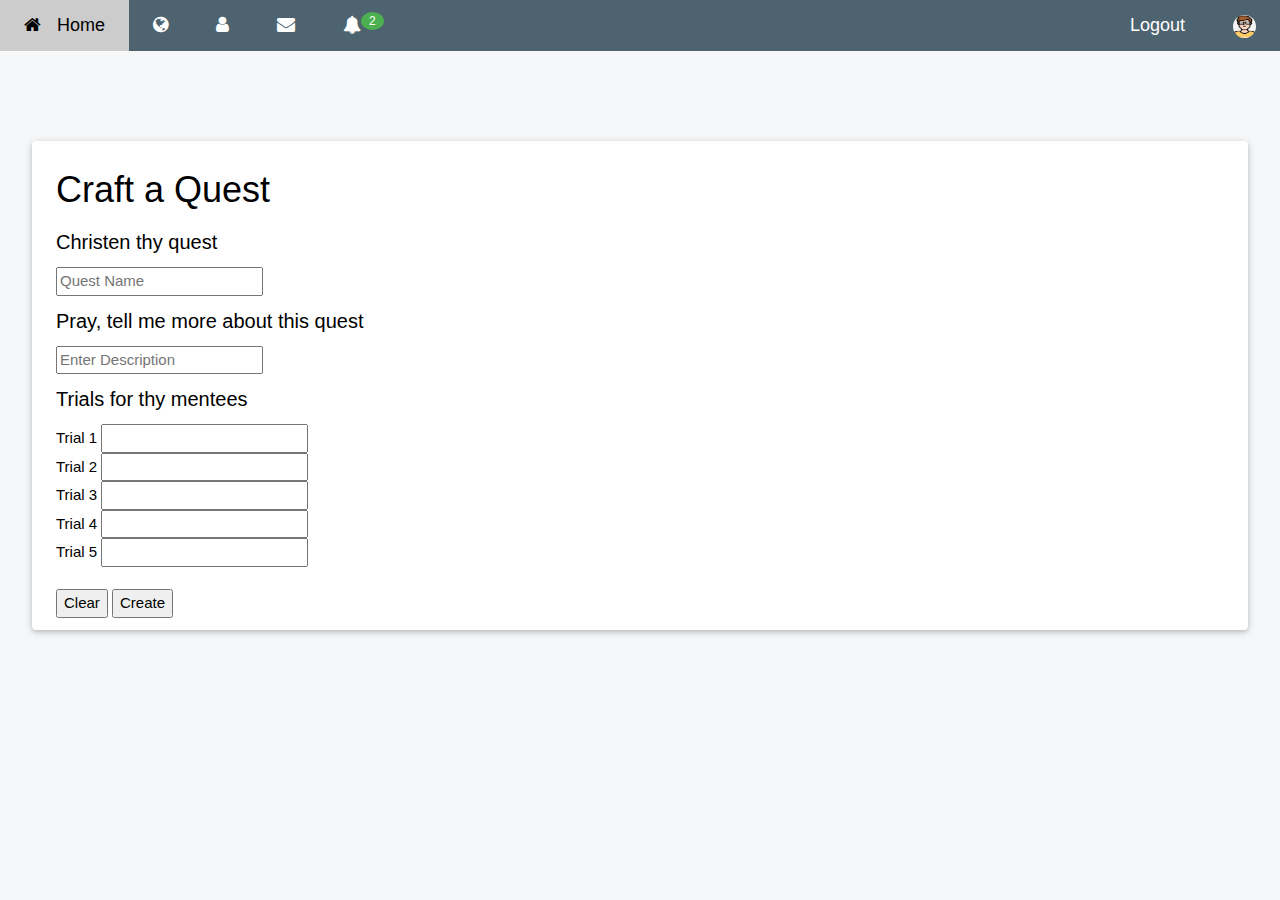
==== ProjectTemplate/courseCreation.html @ bb8de032 "fixed course creation and menteedashboard function" ====
<!DOCTYPE html>
<html lang="en">
<head>
    <meta charset="UTF-8">
    <meta http-equiv="X-UA-Compatible" content="IE=edge">
    <meta name="viewport" content="width=<device-width>, initial-scale=1.0">
    <title>Course Creation</title>
    <link rel="stylesheet" href="style1.css">
    <link rel="stylesheet" href="style2.css">
    <link rel='stylesheet' href='https://fonts.googleapis.com/css?family=Open+Sans'>
    <link rel="stylesheet" href="https://cdnjs.cloudflare.com/ajax/libs/font-awesome/4.7.0/css/font-awesome.min.css">
    <script src="https://ajax.googleapis.com/ajax/libs/jquery/3.3.1/jquery.min.js"></script>
    <script>
        function clearQuest(){
            $('#questTitle').val("");
            $('#task1').val("");
            $('#task2').val("");
            $('#task3').val("");
            $('#task4').val("");
            $('#task5').val("");
        }

        function createQuest(title, t1, t2, t3, t4, t5, description){

            if (t2 == ''){t2 = null;};
            if (t3 == ''){t3 = null;};
            if (t4 == ''){t4 = null;};
            if (t5 == ''){t5 = null;};

            console.log(title, t1, t2, t3, t4, t5);
            
            var webMethod = "ProjectServices.asmx/CreateQuests";
            var parameters = "{\"title\":\"" + encodeURI(title) + "\",\"check1\":\"" + encodeURI(t1) +
            "\",\"check2\":\"" + encodeURI(t2) + "\",\"check3\":\"" + encodeURI(t3) +
            "\",\"check4\":\"" + encodeURI(t4) + "\",\"check5\":\"" + encodeURI(t5) + 
                "\", ,\"description\":\"" + encodeURI(description) + "\"}";

            //jQuery ajax method
            $.ajax({
                type: "POST",
                url: webMethod,
                data: parameters,
                contentType: "application/json; charset=utf-8",
                dataType: "json",
                success: function (msg) {
                    // window.open('profilePictureUpload.aspx', '_self')
                    clearQuest();
                    alert("Quest Created!");
                    window.open('mentorDashboard.html', '_self');
                },
                error: function (e) {
                    console.log('Failed to create quest...')
                    alert("boo...");
                }
            })
        
        }

        
    </script>
</head>
<body class="w3-theme-l5">
    <div class="w3-top">
        <div class="w3-bar w3-theme-d2 w3-left-align w3-large">
          <a class="w3-bar-item w3-button w3-hide-medium w3-hide-large w3-right w3-padding-large w3-hover-white w3-large w3-theme-d2"
            href="javascript:void(0);" onclick="openNav()"><i class="fa fa-bars"></i></a>
          <a href="dashboard.html" class="w3-bar-item w3-button w3-padding-large w3-theme-d4"><i
              class="fa fa-home w3-margin-right"></i>Home</a>
          <a href="#" class="w3-bar-item w3-button w3-hide-small w3-padding-large w3-hover-white" title="News"><i
              class="fa fa-globe"></i></a>
          <a href="profile.html" class="w3-bar-item w3-button w3-hide-small w3-padding-large w3-hover-white"
            title="Account Settings"><i class="fa fa-user"></i></a>
          <a href="#" class="w3-bar-item w3-button w3-hide-small w3-padding-large w3-hover-white" title="Messages"><i
              class="fa fa-envelope"></i></a>
          <div class="w3-dropdown-hover w3-hide-small">
            <button class="w3-button w3-padding-large" title="Notifications"><i class="fa fa-bell"></i><span
                class="w3-badge w3-right w3-small w3-green">2</span></button>
            <div class="w3-dropdown-content w3-card-4 w3-bar-block" style="width:300px">
              <a href="#" class="w3-bar-item w3-button">You have one new Achievement!</a>
              <a href="dashboard.html" class="w3-bar-item w3-button">You have one new Task on your Dashboard!</a>
            </div>
          </div>
          <a href="#" class="w3-bar-item w3-button w3-hide-small w3-right w3-padding-large w3-hover-white"
            title="My Account">
            <img src="ProfilePic.png" class="w3-circle" style="height:23px;width:23px" alt="Avatar">
          </a>
          <a href="#" class="w3-bar-item w3-button w3-right w3-padding-large w3-hover-white">Logout</a>
        </div>
      </div>
    <div>
        <br><br>
        <div class="w3-container w3-content" style="max-width:1400px;margin-top:80px">
        <div class="w3-card w3-round w3-white w3-margin w3-padding-large">
        <h1>Craft a Quest</h1>
        <form onsubmit="createQuest($('#questTitle').val(), $('#task1').val(), $('#task2').val(), $('#task3').val(), 
                                    $('#task4').val(), $('#task5').val(), $('#questDescription').val()); return false;">
            <section>
                <label><h4>Christen thy quest</h4></label>
                <input placeholder="Quest Name" type="text" id="questTitle" required>
            </section>

            <section>
                <label><h4>Pray, tell me more about this quest</h4></label>
                <input placeholder="Enter Description" type="text" id="questDescription" required>
            </section>

            <section><h4>Trials for thy mentees</h4></section>
            <section>
                <label>Trial 1</label>
                <input type="text" id="task1" required>
            </section>
            <section>
                <label>Trial 2</label>
                <input type="text" id="task2" >
            </section>
            <section>
                <label>Trial 3</label>
                <input type="text" id="task3" >
            </section>
            <section>
                <label>Trial 4</label>
                <input type="text" id="task4" >
            </section>
            <section>
                <label>Trial 5</label>
                <input type="text" id="task5" >
            </section><br>

            <section id="buttons">
                <button type="reset" class="button" onclick="clearQuest()">Clear</button>
                <button class="button" id="submitButton" type="submit">Create</button>
            </section>
        </form>
    </div>
        </div>
    </div>
</body>
</html>
---- ProjectTemplate/style1.css ----
/* W3.CSS 4.15 December 2020 by Jan Egil and Borge Refsnes */
html{box-sizing:border-box}*,*:before,*:after{box-sizing:inherit}
/* Extract from normalize.css by Nicolas Gallagher and Jonathan Neal git.io/normalize */
html{-ms-text-size-adjust:100%;-webkit-text-size-adjust:100%}body{margin:0}
article,aside,details,figcaption,figure,footer,header,main,menu,nav,section{display:block}summary{display:list-item}
audio,canvas,progress,video{display:inline-block}progress{vertical-align:baseline}
audio:not([controls]){display:none;height:0}[hidden],template{display:none}
a{background-color:transparent}a:active,a:hover{outline-width:0}
abbr[title]{border-bottom:none;text-decoration:underline;text-decoration:underline dotted}
b,strong{font-weight:bolder}dfn{font-style:italic}mark{background:#ff0;color:#000}
small{font-size:80%}sub,sup{font-size:75%;line-height:0;position:relative;vertical-align:baseline}
sub{bottom:-0.25em}sup{top:-0.5em}figure{margin:1em 40px}img{border-style:none}
code,kbd,pre,samp{font-family:monospace,monospace;font-size:1em}hr{box-sizing:content-box;height:0;overflow:visible}
button,input,select,textarea,optgroup{font:inherit;margin:0}optgroup{font-weight:bold}
button,input{overflow:visible}button,select{text-transform:none}
button,[type=button],[type=reset],[type=submit]{-webkit-appearance:button}
button::-moz-focus-inner,[type=button]::-moz-focus-inner,[type=reset]::-moz-focus-inner,[type=submit]::-moz-focus-inner{border-style:none;padding:0}
button:-moz-focusring,[type=button]:-moz-focusring,[type=reset]:-moz-focusring,[type=submit]:-moz-focusring{outline:1px dotted ButtonText}
fieldset{border:1px solid #c0c0c0;margin:0 2px;padding:.35em .625em .75em}
legend{color:inherit;display:table;max-width:100%;padding:0;white-space:normal}textarea{overflow:auto}
[type=checkbox],[type=radio]{padding:0}
[type=number]::-webkit-inner-spin-button,[type=number]::-webkit-outer-spin-button{height:auto}
[type=search]{-webkit-appearance:textfield;outline-offset:-2px}
[type=search]::-webkit-search-decoration{-webkit-appearance:none}
::-webkit-file-upload-button{-webkit-appearance:button;font:inherit}

/* End extract */
html,body{font-family:Verdana,sans-serif;font-size:15px;line-height:1.5}html{overflow-x:hidden}
h1{font-size:36px}h2{font-size:30px}h3{font-size:24px}h4{font-size:20px}h5{font-size:18px}h6{font-size:16px}
.w3-serif{font-family:serif}.w3-sans-serif{font-family:sans-serif}.w3-cursive{font-family:cursive}.w3-monospace{font-family:monospace}
h1,h2,h3,h4,h5,h6{font-family:"Segoe UI",Arial,sans-serif;font-weight:400;margin:10px 0}.w3-wide{letter-spacing:4px}
hr{border:0;border-top:1px solid #eee;margin:20px 0}

.w3-image{max-width:100%;height:auto}img{vertical-align:middle}a{color:inherit}
.w3-table,.w3-table-all{border-collapse:collapse;border-spacing:0;width:100%;display:table}.w3-table-all{border:1px solid #ccc}
.w3-bordered tr,.w3-table-all tr{border-bottom:1px solid #ddd}.w3-striped tbody tr:nth-child(even){background-color:#f1f1f1}
.w3-table-all tr:nth-child(odd){background-color:#fff}.w3-table-all tr:nth-child(even){background-color:#f1f1f1}
.w3-hoverable tbody tr:hover,.w3-ul.w3-hoverable li:hover{background-color:#ccc}.w3-centered tr th,.w3-centered tr td{text-align:center}
.w3-table td,.w3-table th,.w3-table-all td,.w3-table-all th{padding:8px 8px;display:table-cell;text-align:left;vertical-align:top}
.w3-table th:first-child,.w3-table td:first-child,.w3-table-all th:first-child,.w3-table-all td:first-child{padding-left:16px}
.w3-btn,.w3-button{border:none;display:inline-block;padding:8px 16px;vertical-align:middle;overflow:hidden;text-decoration:none;color:inherit;background-color:inherit;text-align:center;cursor:pointer;white-space:nowrap}
.w3-btn:hover{box-shadow:0 8px 16px 0 rgba(0,0,0,0.2),0 6px 20px 0 rgba(0,0,0,0.19)}
.w3-btn,.w3-button{-webkit-touch-callout:none;-webkit-user-select:none;-khtml-user-select:none;-moz-user-select:none;-ms-user-select:none;user-select:none}   
.w3-disabled,.w3-btn:disabled,.w3-button:disabled{cursor:not-allowed;opacity:0.3}.w3-disabled *,:disabled *{pointer-events:none}
.w3-btn.w3-disabled:hover,.w3-btn:disabled:hover{box-shadow:none}
.w3-badge,.w3-tag{background-color:#000;color:#fff;display:inline-block;padding-left:8px;padding-right:8px;text-align:center}.w3-badge{border-radius:50%}
.w3-ul{list-style-type:none;padding:0;margin:0}.w3-ul li{padding:8px 16px;border-bottom:1px solid #ddd}.w3-ul li:last-child{border-bottom:none}
.w3-tooltip,.w3-display-container{position:relative}.w3-tooltip .w3-text{display:none}.w3-tooltip:hover .w3-text{display:inline-block}
.w3-ripple:active{opacity:0.5}.w3-ripple{transition:opacity 0s}
.w3-input{padding:8px;display:block;border:none;border-bottom:1px solid #ccc;width:100%}
.w3-select{padding:9px 0;width:100%;border:none;border-bottom:1px solid #ccc}
.w3-dropdown-click,.w3-dropdown-hover{position:relative;display:inline-block;cursor:pointer}
.w3-dropdown-hover:hover .w3-dropdown-content{display:block}
.w3-dropdown-hover:first-child,.w3-dropdown-click:hover{background-color:#ccc;color:#000}
.w3-dropdown-hover:hover > .w3-button:first-child,.w3-dropdown-click:hover > .w3-button:first-child{background-color:#ccc;color:#000}
.w3-dropdown-content{cursor:auto;color:#000;background-color:#fff;display:none;position:absolute;min-width:160px;margin:0;padding:0;z-index:1}
.w3-check,.w3-radio{width:24px;height:24px;position:relative;top:6px}
.w3-sidebar{height:100%;width:200px;background-color:#fff;position:fixed!important;z-index:1;overflow:auto}
.w3-bar-block .w3-dropdown-hover,.w3-bar-block .w3-dropdown-click{width:100%}
.w3-bar-block .w3-dropdown-hover .w3-dropdown-content,.w3-bar-block .w3-dropdown-click .w3-dropdown-content{min-width:100%}
.w3-bar-block .w3-dropdown-hover .w3-button,.w3-bar-block .w3-dropdown-click .w3-button{width:100%;text-align:left;padding:8px 16px}
.w3-main,#main{transition:margin-left .4s}
.w3-modal{z-index:3;display:none;padding-top:100px;position:fixed;left:0;top:0;width:100%;height:100%;overflow:auto;background-color:rgb(0,0,0);background-color:rgba(0,0,0,0.4)}
.w3-modal-content{margin:auto;background-color:#fff;position:relative;padding:0;outline:0;width:600px}
.w3-bar{width:100%;overflow:hidden}.w3-center .w3-bar{display:inline-block;width:auto}
.w3-bar .w3-bar-item{padding:8px 16px;float:left;width:auto;border:none;display:block;outline:0}
.w3-bar .w3-dropdown-hover,.w3-bar .w3-dropdown-click{position:static;float:left}
.w3-bar .w3-button{white-space:normal}
.w3-bar-block .w3-bar-item{width:100%;display:block;padding:8px 16px;text-align:left;border:none;white-space:normal;float:none;outline:0}
.w3-bar-block.w3-center .w3-bar-item{text-align:center}.w3-block{display:block;width:100%}
.w3-responsive{display:block;overflow-x:auto}
.w3-container:after,.w3-container:before,.w3-panel:after,.w3-panel:before,.w3-row:after,.w3-row:before,.w3-row-padding:after,.w3-row-padding:before,
.w3-cell-row:before,.w3-cell-row:after,.w3-clear:after,.w3-clear:before,.w3-bar:before,.w3-bar:after{content:"";display:table;clear:both}
.w3-col,.w3-half,.w3-third,.w3-twothird,.w3-threequarter,.w3-quarter{float:left;width:100%}
.w3-col.s1{width:8.33333%}.w3-col.s2{width:16.66666%}.w3-col.s3{width:24.99999%}.w3-col.s4{width:33.33333%}
.w3-col.s5{width:41.66666%}.w3-col.s6{width:49.99999%}.w3-col.s7{width:58.33333%}.w3-col.s8{width:66.66666%}
.w3-col.s9{width:74.99999%}.w3-col.s10{width:83.33333%}.w3-col.s11{width:91.66666%}.w3-col.s12{width:99.99999%}
@media (min-width:601px){.w3-col.m1{width:8.33333%}.w3-col.m2{width:16.66666%}.w3-col.m3,.w3-quarter{width:24.99999%}.w3-col.m4,.w3-third{width:33.33333%}
.w3-col.m5{width:41.66666%}.w3-col.m6,.w3-half{width:49.99999%}.w3-col.m7{width:58.33333%}.w3-col.m8,.w3-twothird{width:66.66666%}
.w3-col.m9,.w3-threequarter{width:74.99999%}.w3-col.m10{width:83.33333%}.w3-col.m11{width:91.66666%}.w3-col.m12{width:99.99999%}}
@media (min-width:993px){.w3-col.l1{width:8.33333%}.w3-col.l2{width:16.66666%}.w3-col.l3{width:24.99999%}.w3-col.l4{width:33.33333%}
.w3-col.l5{width:41.66666%}.w3-col.l6{width:49.99999%}.w3-col.l7{width:58.33333%}.w3-col.l8{width:66.66666%}
.w3-col.l9{width:74.99999%}.w3-col.l10{width:83.33333%}.w3-col.l11{width:91.66666%}.w3-col.l12{width:99.99999%}}
.w3-rest{overflow:hidden}.w3-stretch{margin-left:-16px;margin-right:-16px}
.w3-content,.w3-auto{margin-left:auto;margin-right:auto}.w3-content{max-width:980px}.w3-auto{max-width:1140px}
.w3-cell-row{display:table;width:100%}.w3-cell{display:table-cell}
.w3-cell-top{vertical-align:top}.w3-cell-middle{vertical-align:middle}.w3-cell-bottom{vertical-align:bottom}
.w3-hide{display:none!important}.w3-show-block,.w3-show{display:block!important}.w3-show-inline-block{display:inline-block!important}
@media (max-width:1205px){.w3-auto{max-width:95%}}
@media (max-width:600px){.w3-modal-content{margin:0 10px;width:auto!important}.w3-modal{padding-top:30px}
.w3-dropdown-hover.w3-mobile .w3-dropdown-content,.w3-dropdown-click.w3-mobile .w3-dropdown-content{position:relative}	
.w3-hide-small{display:none!important}.w3-mobile{display:block;width:100%!important}.w3-bar-item.w3-mobile,.w3-dropdown-hover.w3-mobile,.w3-dropdown-click.w3-mobile{text-align:center}
.w3-dropdown-hover.w3-mobile,.w3-dropdown-hover.w3-mobile .w3-btn,.w3-dropdown-hover.w3-mobile .w3-button,.w3-dropdown-click.w3-mobile,.w3-dropdown-click.w3-mobile .w3-btn,.w3-dropdown-click.w3-mobile .w3-button{width:100%}}
@media (max-width:768px){.w3-modal-content{width:500px}.w3-modal{padding-top:50px}}
@media (min-width:993px){.w3-modal-content{width:900px}.w3-hide-large{display:none!important}.w3-sidebar.w3-collapse{display:block!important}}
@media (max-width:992px) and (min-width:601px){.w3-hide-medium{display:none!important}}
@media (max-width:992px){.w3-sidebar.w3-collapse{display:none}.w3-main{margin-left:0!important;margin-right:0!important}.w3-auto{max-width:100%}}

.w3-top,.w3-bottom{position:fixed;width:100%;z-index:1}
.w3-top{top:0}
.w3-bottom{bottom:0}

.w3-overlay{position:fixed;display:none;width:100%;height:100%;top:0;left:0;right:0;bottom:0;background-color:rgba(0,0,0,0.5);z-index:2}
.w3-display-topleft{position:absolute;left:0;top:0}.w3-display-topright{position:absolute;right:0;top:0}
.w3-display-bottomleft{position:absolute;left:0;bottom:0}.w3-display-bottomright{position:absolute;right:0;bottom:0}
.w3-display-middle{position:absolute;top:50%;left:50%;transform:translate(-50%,-50%);-ms-transform:translate(-50%,-50%)}
.w3-display-left{position:absolute;top:50%;left:0%;transform:translate(0%,-50%);-ms-transform:translate(-0%,-50%)}
.w3-display-right{position:absolute;top:50%;right:0%;transform:translate(0%,-50%);-ms-transform:translate(0%,-50%)}
.w3-display-topmiddle{position:absolute;left:50%;top:0;transform:translate(-50%,0%);-ms-transform:translate(-50%,0%)}
.w3-display-bottommiddle{position:absolute;left:50%;bottom:0;transform:translate(-50%,0%);-ms-transform:translate(-50%,0%)}
.w3-display-container:hover .w3-display-hover{display:block}.w3-display-container:hover span.w3-display-hover{display:inline-block}.w3-display-hover{display:none}
.w3-display-position{position:absolute}

.w3-circle{border-radius:50%}
.w3-round-small{border-radius:2px}.w3-round,.w3-round-medium{border-radius:4px}.w3-round-large{border-radius:8px}.w3-round-xlarge{border-radius:16px}.w3-round-xxlarge{border-radius:32px}
.w3-row-padding,.w3-row-padding>.w3-half,.w3-row-padding>.w3-third,.w3-row-padding>.w3-twothird,.w3-row-padding>.w3-threequarter,.w3-row-padding>.w3-quarter,.w3-row-padding>.w3-col{padding:0 8px}
.w3-container,.w3-panel{padding:0.01em 16px}.w3-panel{margin-top:16px;margin-bottom:16px}
.w3-code,.w3-codespan{font-family:Consolas,"courier new";font-size:16px}
.w3-code{width:auto;background-color:#fff;padding:8px 12px;border-left:4px solid #4CAF50;word-wrap:break-word}
.w3-codespan{color:crimson;background-color:#f1f1f1;padding-left:4px;padding-right:4px;font-size:110%}
.w3-card,.w3-card-2{box-shadow:0 2px 5px 0 rgba(0,0,0,0.16),0 2px 10px 0 rgba(0,0,0,0.12)}
.w3-card-4,.w3-hover-shadow:hover{box-shadow:0 4px 10px 0 rgba(0,0,0,0.2),0 4px 20px 0 rgba(0,0,0,0.19)}

.w3-spin{animation:w3-spin 2s infinite linear}@keyframes w3-spin{0%{transform:rotate(0deg)}100%{transform:rotate(359deg)}}
.w3-animate-fading{animation:fading 10s infinite}@keyframes fading{0%{opacity:0}50%{opacity:1}100%{opacity:0}}
.w3-animate-opacity{animation:opac 0.8s}@keyframes opac{from{opacity:0} to{opacity:1}}
.w3-animate-top{position:relative;animation:animatetop 0.4s}@keyframes animatetop{from{top:-300px;opacity:0} to{top:0;opacity:1}}
.w3-animate-left{position:relative;animation:animateleft 0.4s}@keyframes animateleft{from{left:-300px;opacity:0} to{left:0;opacity:1}}
.w3-animate-right{position:relative;animation:animateright 0.4s}@keyframes animateright{from{right:-300px;opacity:0} to{right:0;opacity:1}}
.w3-animate-bottom{position:relative;animation:animatebottom 0.4s}@keyframes animatebottom{from{bottom:-300px;opacity:0} to{bottom:0;opacity:1}}
.w3-animate-zoom {animation:animatezoom 0.6s}@keyframes animatezoom{from{transform:scale(0)} to{transform:scale(1)}}
.w3-animate-input{transition:width 0.4s ease-in-out}.w3-animate-input:focus{width:100%!important}
.w3-opacity,.w3-hover-opacity:hover{opacity:0.60}.w3-opacity-off,.w3-hover-opacity-off:hover{opacity:1}
.w3-opacity-max{opacity:0.25}.w3-opacity-min{opacity:0.75}
.w3-greyscale-max,.w3-grayscale-max,.w3-hover-greyscale:hover,.w3-hover-grayscale:hover{filter:grayscale(100%)}
.w3-greyscale,.w3-grayscale{filter:grayscale(75%)}.w3-greyscale-min,.w3-grayscale-min{filter:grayscale(50%)}
.w3-sepia{filter:sepia(75%)}.w3-sepia-max,.w3-hover-sepia:hover{filter:sepia(100%)}.w3-sepia-min{filter:sepia(50%)}
.w3-tiny{font-size:10px!important}.w3-small{font-size:12px!important}.w3-medium{font-size:15px!important}.w3-large{font-size:18px!important}
.w3-xlarge{font-size:24px!important}.w3-xxlarge{font-size:36px!important}.w3-xxxlarge{font-size:48px!important}.w3-jumbo{font-size:64px!important}

.w3-left-align{text-align:left!important}
.w3-right-align{text-align:right!important}
.w3-justify{text-align:justify!important}
.w3-center{text-align:center!important}

.w3-border-0{border:0!important}.w3-border{border:1px solid #ccc!important}
.w3-border-top{border-top:1px solid #ccc!important}.w3-border-bottom{border-bottom:1px solid #ccc!important}
.w3-border-left{border-left:1px solid #ccc!important}.w3-border-right{border-right:1px solid #ccc!important}

.w3-topbar{border-top:6px solid #ccc!important}.w3-bottombar{border-bottom:6px solid #ccc!important}
.w3-leftbar{border-left:6px solid #ccc!important}.w3-rightbar{border-right:6px solid #ccc!important}
.w3-section,.w3-code{margin-top:16px!important;margin-bottom:16px!important}
.w3-margin{margin:16px!important}.w3-margin-top{margin-top:16px!important}.w3-margin-bottom{margin-bottom:16px!important}
.w3-margin-left{margin-left:16px!important}.w3-margin-right{margin-right:16px!important}

.w3-padding-small{padding:4px 8px!important}.w3-padding{padding:8px 16px!important}.w3-padding-large{padding:12px 24px!important}
.w3-padding-16{padding-top:16px!important;padding-bottom:16px!important}.w3-padding-24{padding-top:24px!important;padding-bottom:24px!important}
.w3-padding-32{padding-top:32px!important;padding-bottom:32px!important}.w3-padding-48{padding-top:48px!important;padding-bottom:48px!important}
.w3-padding-64{padding-top:64px!important;padding-bottom:64px!important}
.w3-padding-top-64{padding-top:64px!important}.w3-padding-top-48{padding-top:48px!important}
.w3-padding-top-32{padding-top:32px!important}.w3-padding-top-24{padding-top:24px!important}

.w3-left{float:left!important}
.w3-right{float:right!important}

.w3-button:hover{color:#000!important;background-color:#ccc!important}
.w3-transparent,.w3-hover-none:hover{background-color:transparent!important}
.w3-hover-none:hover{box-shadow:none!important}

/* Colors */
.w3-amber,.w3-hover-amber:hover{color:#000!important;background-color:#ffc107!important}
.w3-aqua,.w3-hover-aqua:hover{color:#000!important;background-color:#00ffff!important}
.w3-blue,.w3-hover-blue:hover{color:#fff!important;background-color:#2196F3!important}
.w3-light-blue,.w3-hover-light-blue:hover{color:#000!important;background-color:#87CEEB!important}
.w3-brown,.w3-hover-brown:hover{color:#fff!important;background-color:#795548!important}
.w3-cyan,.w3-hover-cyan:hover{color:#000!important;background-color:#00bcd4!important}
.w3-blue-grey,.w3-hover-blue-grey:hover,.w3-blue-gray,.w3-hover-blue-gray:hover{color:#fff!important;background-color:#607d8b!important}
.w3-green,.w3-hover-green:hover{color:#fff!important;background-color:#4CAF50!important}
.w3-light-green,.w3-hover-light-green:hover{color:#000!important;background-color:#8bc34a!important}
.w3-indigo,.w3-hover-indigo:hover{color:#fff!important;background-color:#3f51b5!important}
.w3-khaki,.w3-hover-khaki:hover{color:#000!important;background-color:#f0e68c!important}
.w3-lime,.w3-hover-lime:hover{color:#000!important;background-color:#cddc39!important}
.w3-orange,.w3-hover-orange:hover{color:#000!important;background-color:#ff9800!important}
.w3-deep-orange,.w3-hover-deep-orange:hover{color:#fff!important;background-color:#ff5722!important}
.w3-pink,.w3-hover-pink:hover{color:#fff!important;background-color:#e91e63!important}
.w3-purple,.w3-hover-purple:hover{color:#fff!important;background-color:#9c27b0!important}
.w3-deep-purple,.w3-hover-deep-purple:hover{color:#fff!important;background-color:#673ab7!important}
.w3-red,.w3-hover-red:hover{color:#fff!important;background-color:#f44336!important}
.w3-sand,.w3-hover-sand:hover{color:#000!important;background-color:#fdf5e6!important}
.w3-teal,.w3-hover-teal:hover{color:#fff!important;background-color:#009688!important}
.w3-yellow,.w3-hover-yellow:hover{color:#000!important;background-color:#ffeb3b!important}
.w3-white,.w3-hover-white:hover{color:#000!important;background-color:#fff!important}
.w3-black,.w3-hover-black:hover{color:#fff!important;background-color:#000!important}
.w3-grey,.w3-hover-grey:hover,.w3-gray,.w3-hover-gray:hover{color:#000!important;background-color:#9e9e9e!important}
.w3-light-grey,.w3-hover-light-grey:hover,.w3-light-gray,.w3-hover-light-gray:hover{color:#000!important;background-color:#f1f1f1!important}
.w3-dark-grey,.w3-hover-dark-grey:hover,.w3-dark-gray,.w3-hover-dark-gray:hover{color:#fff!important;background-color:#616161!important}
.w3-pale-red,.w3-hover-pale-red:hover{color:#000!important;background-color:#ffdddd!important}
.w3-pale-green,.w3-hover-pale-green:hover{color:#000!important;background-color:#ddffdd!important}
.w3-pale-yellow,.w3-hover-pale-yellow:hover{color:#000!important;background-color:#ffffcc!important}
.w3-pale-blue,.w3-hover-pale-blue:hover{color:#000!important;background-color:#ddffff!important}
.w3-text-amber,.w3-hover-text-amber:hover{color:#ffc107!important}
.w3-text-aqua,.w3-hover-text-aqua:hover{color:#00ffff!important}
.w3-text-blue,.w3-hover-text-blue:hover{color:#2196F3!important}
.w3-text-light-blue,.w3-hover-text-light-blue:hover{color:#87CEEB!important}
.w3-text-brown,.w3-hover-text-brown:hover{color:#795548!important}
.w3-text-cyan,.w3-hover-text-cyan:hover{color:#00bcd4!important}
.w3-text-blue-grey,.w3-hover-text-blue-grey:hover,.w3-text-blue-gray,.w3-hover-text-blue-gray:hover{color:#607d8b!important}
.w3-text-green,.w3-hover-text-green:hover{color:#4CAF50!important}
.w3-text-light-green,.w3-hover-text-light-green:hover{color:#8bc34a!important}
.w3-text-indigo,.w3-hover-text-indigo:hover{color:#3f51b5!important}
.w3-text-khaki,.w3-hover-text-khaki:hover{color:#b4aa50!important}
.w3-text-lime,.w3-hover-text-lime:hover{color:#cddc39!important}
.w3-text-orange,.w3-hover-text-orange:hover{color:#ff9800!important}
.w3-text-deep-orange,.w3-hover-text-deep-orange:hover{color:#ff5722!important}
.w3-text-pink,.w3-hover-text-pink:hover{color:#e91e63!important}
.w3-text-purple,.w3-hover-text-purple:hover{color:#9c27b0!important}
.w3-text-deep-purple,.w3-hover-text-deep-purple:hover{color:#673ab7!important}
.w3-text-red,.w3-hover-text-red:hover{color:#f44336!important}
.w3-text-sand,.w3-hover-text-sand:hover{color:#fdf5e6!important}
.w3-text-teal,.w3-hover-text-teal:hover{color:#009688!important}
.w3-text-yellow,.w3-hover-text-yellow:hover{color:#d2be0e!important}
.w3-text-white,.w3-hover-text-white:hover{color:#fff!important}
.w3-text-black,.w3-hover-text-black:hover{color:#000!important}
.w3-text-grey,.w3-hover-text-grey:hover,.w3-text-gray,.w3-hover-text-gray:hover{color:#757575!important}
.w3-text-light-grey,.w3-hover-text-light-grey:hover,.w3-text-light-gray,.w3-hover-text-light-gray:hover{color:#f1f1f1!important}
.w3-text-dark-grey,.w3-hover-text-dark-grey:hover,.w3-text-dark-gray,.w3-hover-text-dark-gray:hover{color:#3a3a3a!important}
.w3-border-amber,.w3-hover-border-amber:hover{border-color:#ffc107!important}
.w3-border-aqua,.w3-hover-border-aqua:hover{border-color:#00ffff!important}
.w3-border-blue,.w3-hover-border-blue:hover{border-color:#2196F3!important}
.w3-border-light-blue,.w3-hover-border-light-blue:hover{border-color:#87CEEB!important}
.w3-border-brown,.w3-hover-border-brown:hover{border-color:#795548!important}
.w3-border-cyan,.w3-hover-border-cyan:hover{border-color:#00bcd4!important}
.w3-border-blue-grey,.w3-hover-border-blue-grey:hover,.w3-border-blue-gray,.w3-hover-border-blue-gray:hover{border-color:#607d8b!important}
.w3-border-green,.w3-hover-border-green:hover{border-color:#4CAF50!important}
.w3-border-light-green,.w3-hover-border-light-green:hover{border-color:#8bc34a!important}
.w3-border-indigo,.w3-hover-border-indigo:hover{border-color:#3f51b5!important}
.w3-border-khaki,.w3-hover-border-khaki:hover{border-color:#f0e68c!important}
.w3-border-lime,.w3-hover-border-lime:hover{border-color:#cddc39!important}
.w3-border-orange,.w3-hover-border-orange:hover{border-color:#ff9800!important}
.w3-border-deep-orange,.w3-hover-border-deep-orange:hover{border-color:#ff5722!important}
.w3-border-pink,.w3-hover-border-pink:hover{border-color:#e91e63!important}
.w3-border-purple,.w3-hover-border-purple:hover{border-color:#9c27b0!important}
.w3-border-deep-purple,.w3-hover-border-deep-purple:hover{border-color:#673ab7!important}
.w3-border-red,.w3-hover-border-red:hover{border-color:#f44336!important}
.w3-border-sand,.w3-hover-border-sand:hover{border-color:#fdf5e6!important}
.w3-border-teal,.w3-hover-border-teal:hover{border-color:#009688!important}
.w3-border-yellow,.w3-hover-border-yellow:hover{border-color:#ffeb3b!important}
.w3-border-white,.w3-hover-border-white:hover{border-color:#fff!important}
.w3-border-black,.w3-hover-border-black:hover{border-color:#000!important}
.w3-border-grey,.w3-hover-border-grey:hover,.w3-border-gray,.w3-hover-border-gray:hover{border-color:#9e9e9e!important}
.w3-border-light-grey,.w3-hover-border-light-grey:hover,.w3-border-light-gray,.w3-hover-border-light-gray:hover{border-color:#f1f1f1!important}
.w3-border-dark-grey,.w3-hover-border-dark-grey:hover,.w3-border-dark-gray,.w3-hover-border-dark-gray:hover{border-color:#616161!important}
.w3-border-pale-red,.w3-hover-border-pale-red:hover{border-color:#ffe7e7!important}.w3-border-pale-green,.w3-hover-border-pale-green:hover{border-color:#e7ffe7!important}
.w3-border-pale-yellow,.w3-hover-border-pale-yellow:hover{border-color:#ffffcc!important}.w3-border-pale-blue,.w3-hover-border-pale-blue:hover{border-color:#e7ffff!important}
---- ProjectTemplate/style2.css ----
.w3-theme-l5 {color:#000 !important; background-color:#f5f7f8 !important}
.w3-theme-l4 {color:#000 !important; background-color:#dfe5e8 !important}
.w3-theme-l3 {color:#000 !important; background-color:#becbd2 !important}
.w3-theme-l2 {color:#000 !important; background-color:#9eb1bb !important}
.w3-theme-l1 {color:#fff !important; background-color:#7d97a5 !important}
.w3-theme-d1 {color:#fff !important; background-color:#57707d !important}
.w3-theme-d2 {color:#fff !important; background-color:#4d636f !important}
.w3-theme-d3 {color:#fff !important; background-color:#435761 !important}
.w3-theme-d4 {color:#fff !important; background-color:#3a4b53 !important}
.w3-theme-d5 {color:#fff !important; background-color:#303e45 !important}

.w3-theme-light {color:#000 !important; background-color:#f5f7f8 !important}
.w3-theme-dark {color:#fff !important; background-color:#303e45 !important}
.w3-theme-action {color:#fff !important; background-color:#303e45 !important}

.w3-theme {color:#fff !important; background-color:#607d8b !important}
.w3-text-theme {color:#607d8b !important}
.w3-border-theme {border-color:#607d8b !important}

.w3-hover-theme:hover {color:#fff !important; background-color:#607d8b !important}
.w3-hover-text-theme:hover {color:#607d8b !important}
.w3-hover-border-theme:hover {border-color:#607d8b !important}

main {
    padding-bottom: 50px;
    text-align: center;}
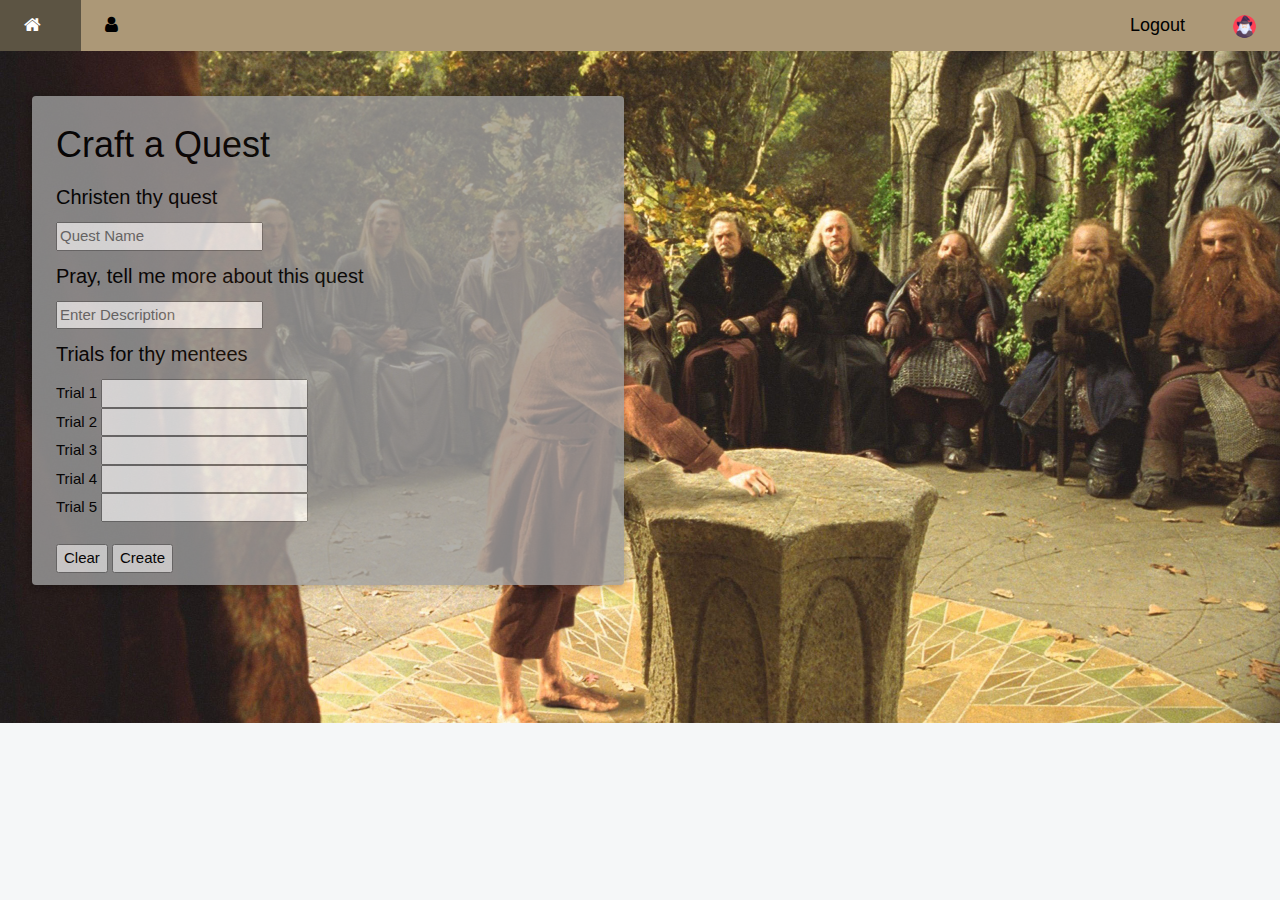
==== commit 19f2d8e5: "Quest Creation Profile Creation" ====
--- a/ProjectTemplate/courseCreation.html
+++ b/ProjectTemplate/courseCreation.html
@@ -18,6 +18,8 @@
             $('#task3').val("");
             $('#task4').val("");
             $('#task5').val("");
+            $('#questDescription').val("");
+
         }
 
         function createQuest(title, t1, t2, t3, t4, t5, description){
@@ -27,13 +29,13 @@
             if (t4 == ''){t4 = null;};
             if (t5 == ''){t5 = null;};
 
-            console.log(title, t1, t2, t3, t4, t5);
+            console.log(title, t1, t2, t3, t4, t5, description);
             
             var webMethod = "ProjectServices.asmx/CreateQuests";
             var parameters = "{\"title\":\"" + encodeURI(title) + "\",\"check1\":\"" + encodeURI(t1) +
-            "\",\"check2\":\"" + encodeURI(t2) + "\",\"check3\":\"" + encodeURI(t3) +
-            "\",\"check4\":\"" + encodeURI(t4) + "\",\"check5\":\"" + encodeURI(t5) + 
-                "\", ,\"description\":\"" + encodeURI(description) + "\"}";
+                                "\",\"check2\":\"" + encodeURI(t2) + "\",\"check3\":\"" + encodeURI(t3) +
+                                "\",\"check4\":\"" + encodeURI(t4) + "\",\"check5\":\"" + encodeURI(t5) + 
+                                "\",\"description\":\"" + encodeURI(description) + "\"}";
 
             //jQuery ajax method
             $.ajax({
@@ -59,18 +61,18 @@
         
     </script>
 </head>
-<body class="w3-theme-l5">
+<body class="w3-theme-l5" style="background-image: url(Council.jpg);background-size:cover;background-repeat: no-repeat;">
     <div class="w3-top">
-        <div class="w3-bar w3-theme-d2 w3-left-align w3-large">
+        <div class="w3-bar w3-left-align w3-large riv-nav">
           <a class="w3-bar-item w3-button w3-hide-medium w3-hide-large w3-right w3-padding-large w3-hover-white w3-large w3-theme-d2"
             href="javascript:void(0);" onclick="openNav()"><i class="fa fa-bars"></i></a>
-          <a href="dashboard.html" class="w3-bar-item w3-button w3-padding-large w3-theme-d4"><i
-              class="fa fa-home w3-margin-right"></i>Home</a>
-          <a href="#" class="w3-bar-item w3-button w3-hide-small w3-padding-large w3-hover-white" title="News"><i
-              class="fa fa-globe"></i></a>
-          <a href="profile.html" class="w3-bar-item w3-button w3-hide-small w3-padding-large w3-hover-white"
+          <a href="mentorDashboard.html" class="w3-bar-item w3-button w3-padding-large riv-but"><i
+              class="fa fa-home w3-margin-right"></i></a>
+          <!-- <a href="#" class="w3-bar-item w3-button w3-hide-small w3-padding-large w3-hover-white" title="News"><i
+              class="fa fa-globe"></i></a> -->
+          <a href="profile.html" class="w3-bar-item w3-button w3-hide-small w3-padding-large riv-but"
             title="Account Settings"><i class="fa fa-user"></i></a>
-          <a href="#" class="w3-bar-item w3-button w3-hide-small w3-padding-large w3-hover-white" title="Messages"><i
+          <!-- <a href="#" class="w3-bar-item w3-button w3-hide-small w3-padding-large w3-hover-white" title="Messages"><i
               class="fa fa-envelope"></i></a>
           <div class="w3-dropdown-hover w3-hide-small">
             <button class="w3-button w3-padding-large" title="Notifications"><i class="fa fa-bell"></i><span
@@ -79,18 +81,17 @@
               <a href="#" class="w3-bar-item w3-button">You have one new Achievement!</a>
               <a href="dashboard.html" class="w3-bar-item w3-button">You have one new Task on your Dashboard!</a>
             </div>
-          </div>
-          <a href="#" class="w3-bar-item w3-button w3-hide-small w3-right w3-padding-large w3-hover-white"
+          </div> -->
+          <a href="#" class="w3-bar-item w3-button w3-hide-small w3-right w3-padding-large riv-but"
             title="My Account">
             <img src="ProfilePic.png" class="w3-circle" style="height:23px;width:23px" alt="Avatar">
           </a>
-          <a href="#" class="w3-bar-item w3-button w3-right w3-padding-large w3-hover-white">Logout</a>
+          <a href="#" class="w3-bar-item w3-button w3-right w3-padding-large riv-but">Logout</a>
         </div>
       </div>
-    <div>
-        <br><br>
-        <div class="w3-container w3-content" style="max-width:1400px;margin-top:80px">
-        <div class="w3-card w3-round w3-white w3-margin w3-padding-large">
+        <div class="w3-container w3-content" style="max-width:1400px;margin-top:80px;opacity:.8;">
+        <div class="w3-col l6">
+        <div class="w3-card w3-round w3-gray w3-margin w3-padding-large">
         <h1>Craft a Quest</h1>
         <form onsubmit="createQuest($('#questTitle').val(), $('#task1').val(), $('#task2').val(), $('#task3').val(), 
                                     $('#task4').val(), $('#task5').val(), $('#questDescription').val()); return false;">
@@ -111,19 +112,19 @@
             </section>
             <section>
                 <label>Trial 2</label>
-                <input type="text" id="task2" >
+                <input type="text" id="task2" required>
             </section>
             <section>
                 <label>Trial 3</label>
-                <input type="text" id="task3" >
+                <input type="text" id="task3" required>
             </section>
             <section>
                 <label>Trial 4</label>
-                <input type="text" id="task4" >
+                <input type="text" id="task4" required>
             </section>
             <section>
                 <label>Trial 5</label>
-                <input type="text" id="task5" >
+                <input type="text" id="task5" required>
             </section><br>
 
             <section id="buttons">
@@ -132,7 +133,7 @@
             </section>
         </form>
     </div>
-        </div>
+    </div>
     </div>
 </body>
 </html>--- a/ProjectTemplate/style1.css
+++ b/ProjectTemplate/style1.css
@@ -251,4 +251,16 @@
 .w3-border-light-grey,.w3-hover-border-light-grey:hover,.w3-border-light-gray,.w3-hover-border-light-gray:hover{border-color:#f1f1f1!important}
 .w3-border-dark-grey,.w3-hover-border-dark-grey:hover,.w3-border-dark-gray,.w3-hover-border-dark-gray:hover{border-color:#616161!important}
 .w3-border-pale-red,.w3-hover-border-pale-red:hover{border-color:#ffe7e7!important}.w3-border-pale-green,.w3-hover-border-pale-green:hover{border-color:#e7ffe7!important}
-.w3-border-pale-yellow,.w3-hover-border-pale-yellow:hover{border-color:#ffffcc!important}.w3-border-pale-blue,.w3-hover-border-pale-blue:hover{border-color:#e7ffff!important}+.w3-border-pale-yellow,.w3-hover-border-pale-yellow:hover{border-color:#ffffcc!important}.w3-border-pale-blue,.w3-hover-border-pale-blue:hover{border-color:#e7ffff!important}
+
+.poop-theme:hover {color:#fff!important;background-color:#2a2a15!important}
+.poop-theme-backwards {color:#fff!important;background-color:#6a6a34!important}
+.poop-theme-backwards:hover {color:#fff!important;background-color:#2a2a15!important}
+.navpoop-ment {background-color:#6a6a34}
+.sidepoop-ment {background-color:#88885d}
+
+.riv-nav {background-color: #ac9877;}
+.riv-but:hover {color:#fff!important;background-color:#5c5443!important}
+
+.quest-nav {background-color: #4b544f;}
+.quest-but:hover {color:#fff!important;background-color:#2c3031!important}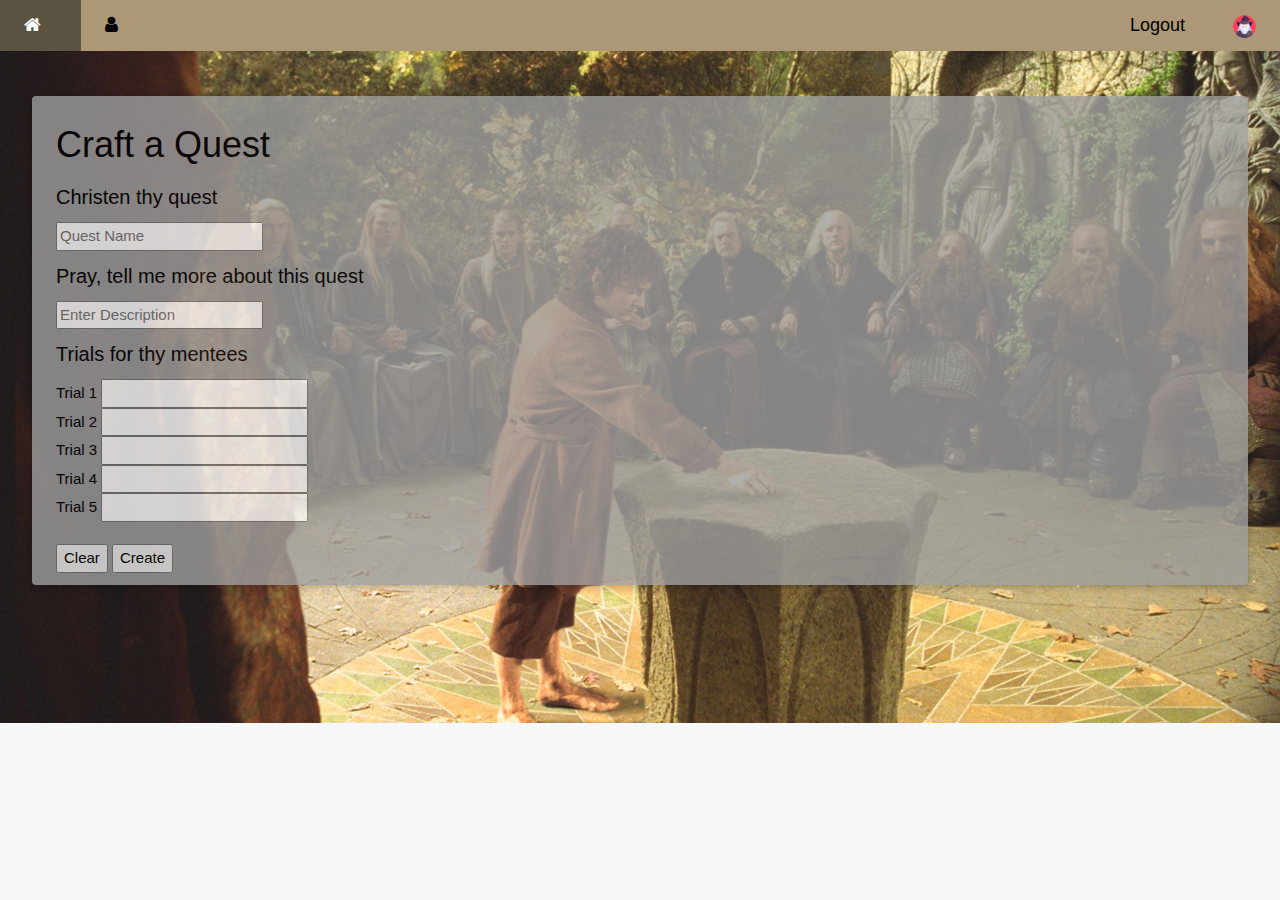
==== commit e237b4ae: "Update courseCreation.html" ====
--- a/ProjectTemplate/courseCreation.html
+++ b/ProjectTemplate/courseCreation.html
@@ -90,7 +90,7 @@
         </div>
       </div>
         <div class="w3-container w3-content" style="max-width:1400px;margin-top:80px;opacity:.8;">
-        <div class="w3-col l6">
+        <!-- <div class="w3-col l6"> -->
         <div class="w3-card w3-round w3-gray w3-margin w3-padding-large">
         <h1>Craft a Quest</h1>
         <form onsubmit="createQuest($('#questTitle').val(), $('#task1').val(), $('#task2').val(), $('#task3').val(), 
@@ -133,7 +133,7 @@
             </section>
         </form>
     </div>
-    </div>
+    <!-- </div> -->
     </div>
 </body>
 </html>